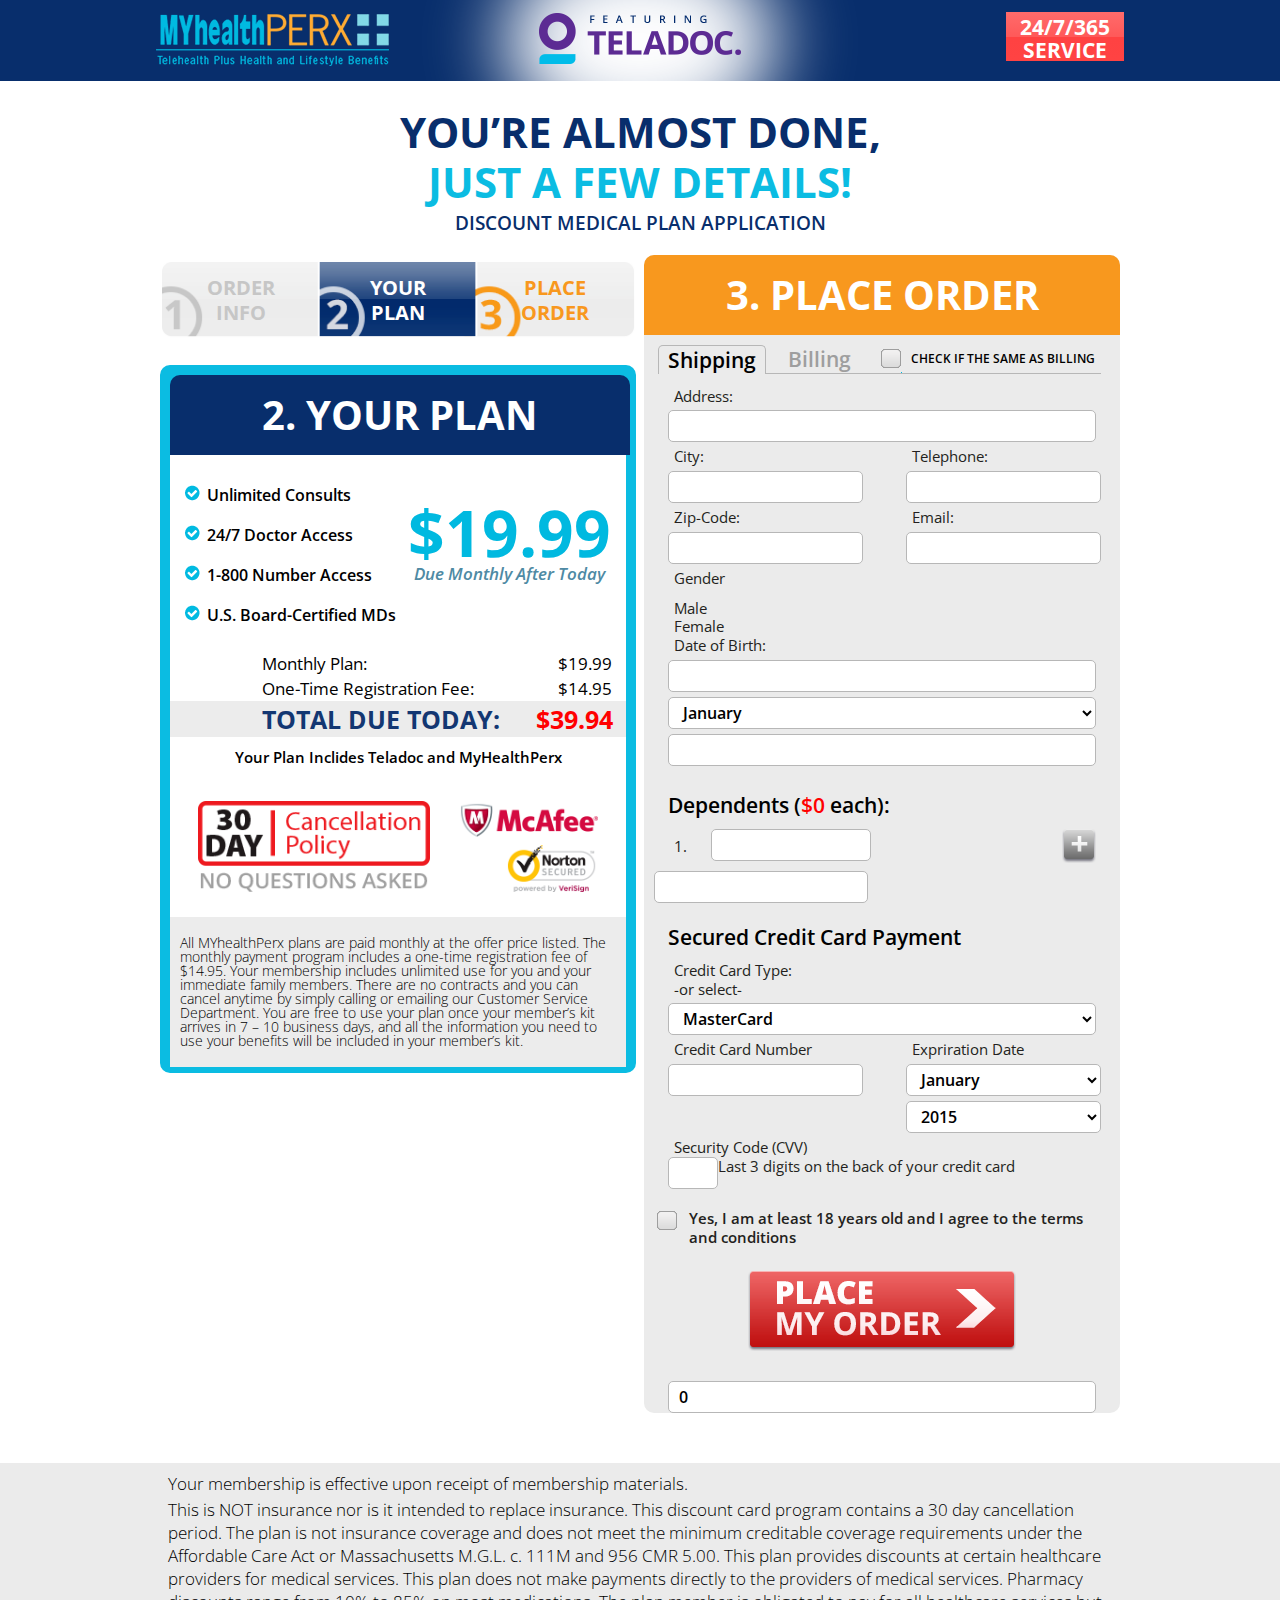
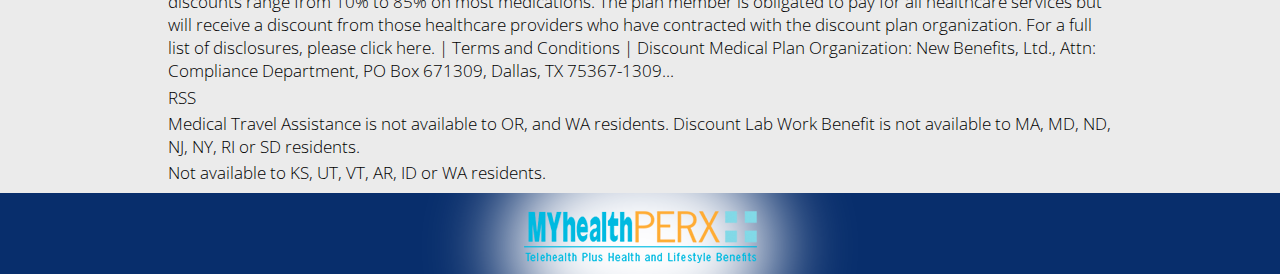
==== order.html @ 7a558e4f "current state" ====
<!DOCTYPE html>
<html lang="en-us">
<head>
	<meta charset="utf-8">

	<meta name="viewport" content="width=device-width, initial-scale=1, maximum-scale=1, user-scalable=no">
	<link rel="stylesheet" href="css/style.css">
	<link href='http://fonts.googleapis.com/css?family=Open+Sans:300italic,400italic,600italic,700italic,800italic,400,300,600,700,800' rel='stylesheet' type='text/css'>
	<link href='http://fonts.googleapis.com/css?family=Open+Sans+Condensed:300,300italic,700' rel='stylesheet' type='text/css'>
	<title>MYhealthPERX | Checkout page</title>
</head>
<body>
	<header>
		<div class="headerWrap">
			<div class="service">24/7/365 SERVICE</div>
			<div class="logoGroup">
				<div class="logoGroupIn">
					<div class="logoMyHealth"></div>

					<div class="logoTeladocWrap">
						<div class="logoTeladoc"></div>
					</div>

				</div>
			</div>
		</div>
		
	</header>

	<section class="proceed">
	
		<div class="titleWrap">
			<div class="title">
				<h1>You’re almost done,</h1>
				<h2>Just a few details!</h2>
				<h3>Discount Medical Plan Application</h3>
			</div>
		</div>
		
		<div class="contentWrap">
			<div class="group">
				<div class="yourplan">			

					<ul class="stages">
						<li class="stage1">order<br>info</li>
						<li class="stage2">your<br>plan</li>
						<li class="stage3"><a href="#order">place<br>order</a></li>
					</ul>

					<div class="details">
						<div class="head">2. your plan</div>
						<div class="body">
							<div class="groupPlan">

								<div class="price">
									<p>$19.99</p>
									<p>Due Monthly After Today</p>
								</div>								

								<div class="list">
									<ul>
										<li>Unlimited Consults</li>
										<li>24/7 Doctor Access</li>
										<li>1-800 Number Access</li>
										<li>U.S. Board-Certified MDs</li>
									</ul>									
								</div>
									


							</div>	

								<div class="cost">
									<table>
										<tr><td></td><td>Monthly Plan:</td><td>$19.99</td></tr>
										<tr><td></td><td>One-Time Registration Fee:</td><td>$14.95</td></tr>
										<tr><td></td><td>Total Due Today:</td><td><span>$39.94</span></td></tr>
									</table>
								</div>

								<div class="undertotal">
									<p>Your Plan Inclides Teladoc and MyHealthPerx</p>
								</div>

								<div class="icons">									
								</div>

								<div class="info">
									<p>All MYhealthPerx plans are paid monthly at the offer price listed. The monthly payment program includes a one-time registration fee of $14.95. Your membership includes unlimited use for you and your immediate family members. There are no contracts and you can cancel anytime by simply calling or emailing our Customer Service Department. You are free to use your plan once your member’s kit arrives in 7 – 10 business days, and all the information you need to use your benefits will be included in your member’s kit.</p>
								</div>

						</div>
					</div>				

				</div>

			</div>

			<div class="orderWrap" id="order">			
				<div class="order">
					<div class="head">3. Place Order</div>
					<div class="body">

					<form id="secondpage" action="form.php" method="post">

						<div class="tabs">
							<div class="shippingTab active">Shipping</div>
							<div class="billingTab">Billing</div>
							
							<div class="same">Check if the same as billing</div>
						</div>

						<div class="shipping visibletab">
							<fieldset>
								<label for="address">Address:</label>
								<span class="address">Please, fill in</span>
								<input type="text" name="address" id="adress">				
							</fieldset>


							<fieldset class="half">
								<label for="city">City:</label>
								<span class="city">Please, fill in</span>
								<input type="text" name="city" id="city">
							</fieldset>

							<fieldset class="half">
								<label for="telephone">Telephone:</label>
								<span class="telephone">Please, fill in</span>
								<input type="tel" name="telephone" id="telephone">
							</fieldset>


							<fieldset class="half">
								<label for="zip">Zip-Code:</label>
								<span class="zip">Please, fill in</span>
								<input type="number" name="zip" id="zip">
							</fieldset>


							<fieldset class="half">
								<label for="email">Email:</label>
								<span class="email">Please, fill in</span>
								<input type="email" name="email" id="email">
							</fieldset>

						</div>						
						
						<div class="billing">
						
							<fieldset>
								<label for="billingadress">Billing Adress:</label>
								<span class="billingadress">Please, fill in</span>
								<input type="text" name="billingadress" id="billingadress">				
							</fieldset>


							<fieldset class="half">
								<label for="billingcity">Billing City:</label>
								<span class="billingcity">Please, fill in</span>
								<input type="text" name="billingcity" id="billingcity">
							</fieldset>

							<fieldset class="half">
								<label for="billingzip">Billing Zip-Code:</label>
								<span class="billingzip">Please, fill in</span>
								<input type="number"  name="billingzip" id="billingzip">
							</fieldset>

						</div>

						<fieldset class="tons">
							<label for="male" title="genderGroup">Gender</label><br>

							<input type="radio" name="gender" id="male" value="male" checked="checked">
							<label class="picCtrl" for="male" title="Male">Male</label>
							
							<input type="radio" name="gender"  id="female" value="female">
							<label class="picCtrl" for="female" title="Female">Female</label>


							<label title="Dateofbirth">Date of Birth:</label>							
					
							<input type="number" name="day" list="daylist" autocomplete="on">
							<datalist id="daylist">
								<option value="1">1</option>
								<option value="2">2</option>
								<option value="3">3</option>
								<option value="4">4</option>
								<option value="5">5</option>
								<option value="6">6</option>
								<option value="7">7</option>
								<option value="8">8</option>
								<option value="9">9</option>
								<option value="10">10</option>
								<option value="11">11</option>
								<option value="12">12</option>
								<option value="13">13</option>
								<option value="14">14</option>
								<option value="15">15</option>
								<option value="16">16</option>
								<option value="17">17</option>
								<option value="18">18</option>
								<option value="19">19</option>
								<option value="20">20</option>
								<option value="21">21</option>
								<option value="22">22</option>
								<option value="23">23</option>
								<option value="24">24</option>
								<option value="25">25</option>
								<option value="26">26</option>
								<option value="27">27</option>
								<option value="28">28</option>
								<option value="29">29</option>
								<option value="30">30</option>
								<option value="31">31</option>
							</datalist>

							<select name="month" size="1">
								<option value="January">January</option>
								<option value="February">February</option>
								<option value="March">March</option>
								<option value="April">April</option>
								<option value="May">May</option>
								<option value="June">June</option>
								<option value="July">July</option>
								<option value="August">August</option>
								<option value="September">September</option>
								<option value="October">October</option>
								<option value="November">November</option>
								<option value="December">December</option>
							</select>

							<input type="number" name="year" list="yearlist" autocomplete="on">
							<datalist id="yearlist">
								<option value="2007">2007</option>
								<option value="2006">2006</option>
								<option value="2005">2005</option>
								<option value="2004">2004</option>
								<option value="2003">2003</option>
								<option value="2002">2002</option>
								<option value="2001">2001</option>
								<option value="2000">2000</option>
								<option value="1999">1999</option>
								<option value="1998">1998</option>
								<option value="1997">1997</option>
								<option value="1996">1996</option>
								<option value="1995">1995</option>
								<option value="1994">1994</option>
								<option value="1993">1993</option>
								<option value="1992">1992</option>
								<option value="1991">1991</option>
								<option value="1990">1990</option>
								<option value="1989">1989</option>
								<option value="1988">1988</option>
								<option value="1987">1987</option>
								<option value="1986">1986</option>
								<option value="1985">1985</option>
								<option value="1984">1984</option>
								<option value="1983">1983</option>
								<option value="1982">1982</option>
								<option value="1981">1981</option>
								<option value="1980">1980</option>
								<option value="1979">1979</option>
								<option value="1978">1978</option>
								<option value="1977">1977</option>
								<option value="1976">1976</option>
								<option value="1975">1975</option>
								<option value="1974">1974</option>
								<option value="1973">1973</option>
								<option value="1972">1972</option>
								<option value="1971">1971</option>
								<option value="1970">1970</option>
								<option value="1969">1969</option>
								<option value="1968">1968</option>
								<option value="1967">1967</option>
								<option value="1966">1966</option>
								<option value="1965">1965</option>
								<option value="1964">1964</option>
								<option value="1963">1963</option>
								<option value="1962">1962</option>
								<option value="1961">1961</option>
								<option value="1960">1960</option>
								<option value="1959">1959</option>
								<option value="1958">1958</option>
								<option value="1957">1957</option>
								<option value="1956">1956</option>
								<option value="1955">1955</option>
								<option value="1954">1954</option>
								<option value="1953">1953</option>
								<option value="1952">1952</option>
								<option value="1951">1951</option>
								<option value="1950">1950</option>
								<option value="1949">1949</option>
								<option value="1948">1948</option>
								<option value="1947">1947</option>
								<option value="1946">1946</option>
								<option value="1945">1945</option>
								<option value="1944">1944</option>
								<option value="1943">1943</option>
								<option value="1942">1942</option>
								<option value="1941">1941</option>
								<option value="1940">1940</option>
								<option value="1939">1939</option>
								<option value="1938">1938</option>
								<option value="1937">1937</option>
								<option value="1936">1936</option>
								<option value="1935">1935</option>
								<option value="1934">1934</option>
								<option value="1933">1933</option>
								<option value="1932">1932</option>
								<option value="1931">1931</option>
								<option value="1930">1930</option>
								<option value="1929">1929</option>
								<option value="1928">1928</option>
								<option value="1927">1927</option>
								<option value="1926">1926</option>
								<option value="1925">1925</option>
								<option value="1924">1924</option>
								<option value="1923">1923</option>
								<option value="1922">1922</option>
								<option value="1921">1921</option>
								<option value="1920">1920</option>
								<option value="1919">1919</option>
								<option value="1918">1918</option>
								<option value="1917">1917</option>
								<option value="1916">1916</option>
								<option value="1915">1915</option>
								<option value="1914">1914</option>
								<option value="1913">1913</option>
								<option value="1912">1912</option>
								<option value="1911">1911</option>
								<option value="1910">1910</option>
								<option value="1909">1909</option>
								<option value="1908">1908</option>
								<option value="1907">1907</option>
								<option value="1906">1906</option>
								<option value="1905">1905</option>
								<option value="1904">1904</option>
								<option value="1903">1903</option>
								<option value="1902">1902</option>
								<option value="1901">1901</option>
								<option value="1900">1900</option>
							</datalist>


						</fieldset>
					
						<div class="subtitle">Dependents (<strong>$0</strong> each):</div>

						<fieldset class="dependants">
						<!-- jquery add row	 -->
							<div class="depGroup">
								<div id="plus" class="plus">
								</div>	

								<div class="depnumber">
									<label for="">1. </label>
								</div>							

								<div class="depFnameDiv">
									<input type="text" name="depFname" class="depFname">
								</div>

								<div class="depLnameDiv">
									<input type="text" name="depLname" class="depLname">
								</div>	


							</div>
						<!-- /jquery add row	 -->

						</fieldset>
						
						<div class="subtitle">Secured Credit Card Payment</div>

						<fieldset class="cardtype">
							<label for="" title="type">Credit Card Type:</label>

							<input type="radio" name="cctype" id="master" value="master" checked="checked">
							<label for="master" title="Master"></label>
								
							<input type="radio" name="cctype"  id="visa" value="visa">
							<label for="visa" title="Visa"></label>

							<input type="radio" name="cctype"  id="amex" value="amex">
							<label for="amex" title="Amex"></label>

							<label for="" title="type">-or select-</label>

							<select name="cctypeD" size="1">
									<option value="MasterCard">MasterCard</option>
									<option value="Visa">Visa</option>
									<option value="Amex">American Express</option>
							</select>
						</fieldset>

						<fieldset  class="half ccnumber">
							<label for="telephone">Credit Card Number</label>
							<input type="number" name="ccnumber" id="ccnumber">							
						</fieldset>

						<fieldset class="half expiration">
							<label for="ccexpiremonth">Expriration Date</label>
							<select name="ccexpiremonth" size="1">
									<option value="1">January</option>
									<option value="2">February</option>
									<option value="3">March</option>
									<option value="4">April</option>
									<option value="5">May</option>
									<option value="6">June</option>
									<option value="7">July</option>
									<option value="8">August</option>
									<option value="9">September</option>
									<option value="10">October</option>
									<option value="11">November</option>
									<option value="12">December</option>
							</select>

							<select name="ccexpireyear" size="1">
									<option value="2015">2015</option>
									<option value="2016">2016</option>
									<option value="2017">2017</option>
									<option value="2018">2018</option>
									<option value="2019">2019</option>
									<option value="2020">2020</option>
									<option value="2021">2021</option>
									<option value="2022">2022</option>
									<option value="2023">2023</option>
									<option value="2024">2024</option>
									<option value="2025">2025</option>
									<option value="2026">2026</option>
									<option value="2027">2027</option>
									<option value="2028">2028</option>
									<option value="2029">2029</option>
									<option value="2030">2030</option>
							</select>

						</fieldset>

						<fieldset class="cvv">
							<label for="cvv">Security Code (CVV)</label>
							<input type="number" name="cvv" id="cvv">
							<label for="cvv" class="under">Last 3 digits on the back of your credit card</label>
						</fieldset>

						<fieldset class="ok">
							<div class="checkbox">								
							</div>
							<div class="text">
								Yes, I am at least 18 years old and I agree to the terms and conditions 
							</div>	
					
						</fieldset>

						<div id="validate2" class="validate2">								
						</div>

						<input type="number" hidden="hidden" id="agree" name="agree" value="0">			
						<input type="number" hidden="hidden" id="billingsame" name="billingsame" value="0">


					</form>


					</div>
		
				</div>
			</div>

			
		</div>
			
		


	</section>
	

	<footer>
		<div class="footerIn">
			<div class="legal">
				<p>Your membership is effective upon receipt of membership materials.</p>
				<p>This is NOT insurance nor is it intended to replace insurance. This discount card program contains a 30 day cancellation period. The plan is not insurance coverage and does not meet the minimum creditable coverage requirements under the Affordable Care Act or Massachusetts M.G.L. c. 111M and 956 CMR 5.00. This plan provides discounts at certain healthcare providers for medical services. This plan does not make payments directly to the providers of medical services. Pharmacy discounts range from 10% to 85% on most medications. The plan member is obligated to pay for all healthcare services but will receive a discount from those healthcare providers who have contracted with the discount plan organization. For a full list of disclosures, please click here. | Terms and Conditions | Discount Medical Plan Organization: New Benefits, Ltd., Attn: Compliance Department, PO Box 671309, Dallas, TX 75367-1309...</p>
				<p>RSS</p>
				<p>Medical Travel Assistance is not available to OR, and WA residents. Discount Lab Work Benefit is not available to MA, MD, ND, NJ, NY, RI or SD residents. </p>			
				<p>Not available to KS, UT, VT, AR, ID or WA residents.</p>
			</div>
		</div>
		<div class="logo"></div>
	</footer>


<script src="https://ajax.googleapis.com/ajax/libs/jquery/1.11.2/jquery.min.js"></script>
<script src="js/script.js"></script>

</body>
</html>
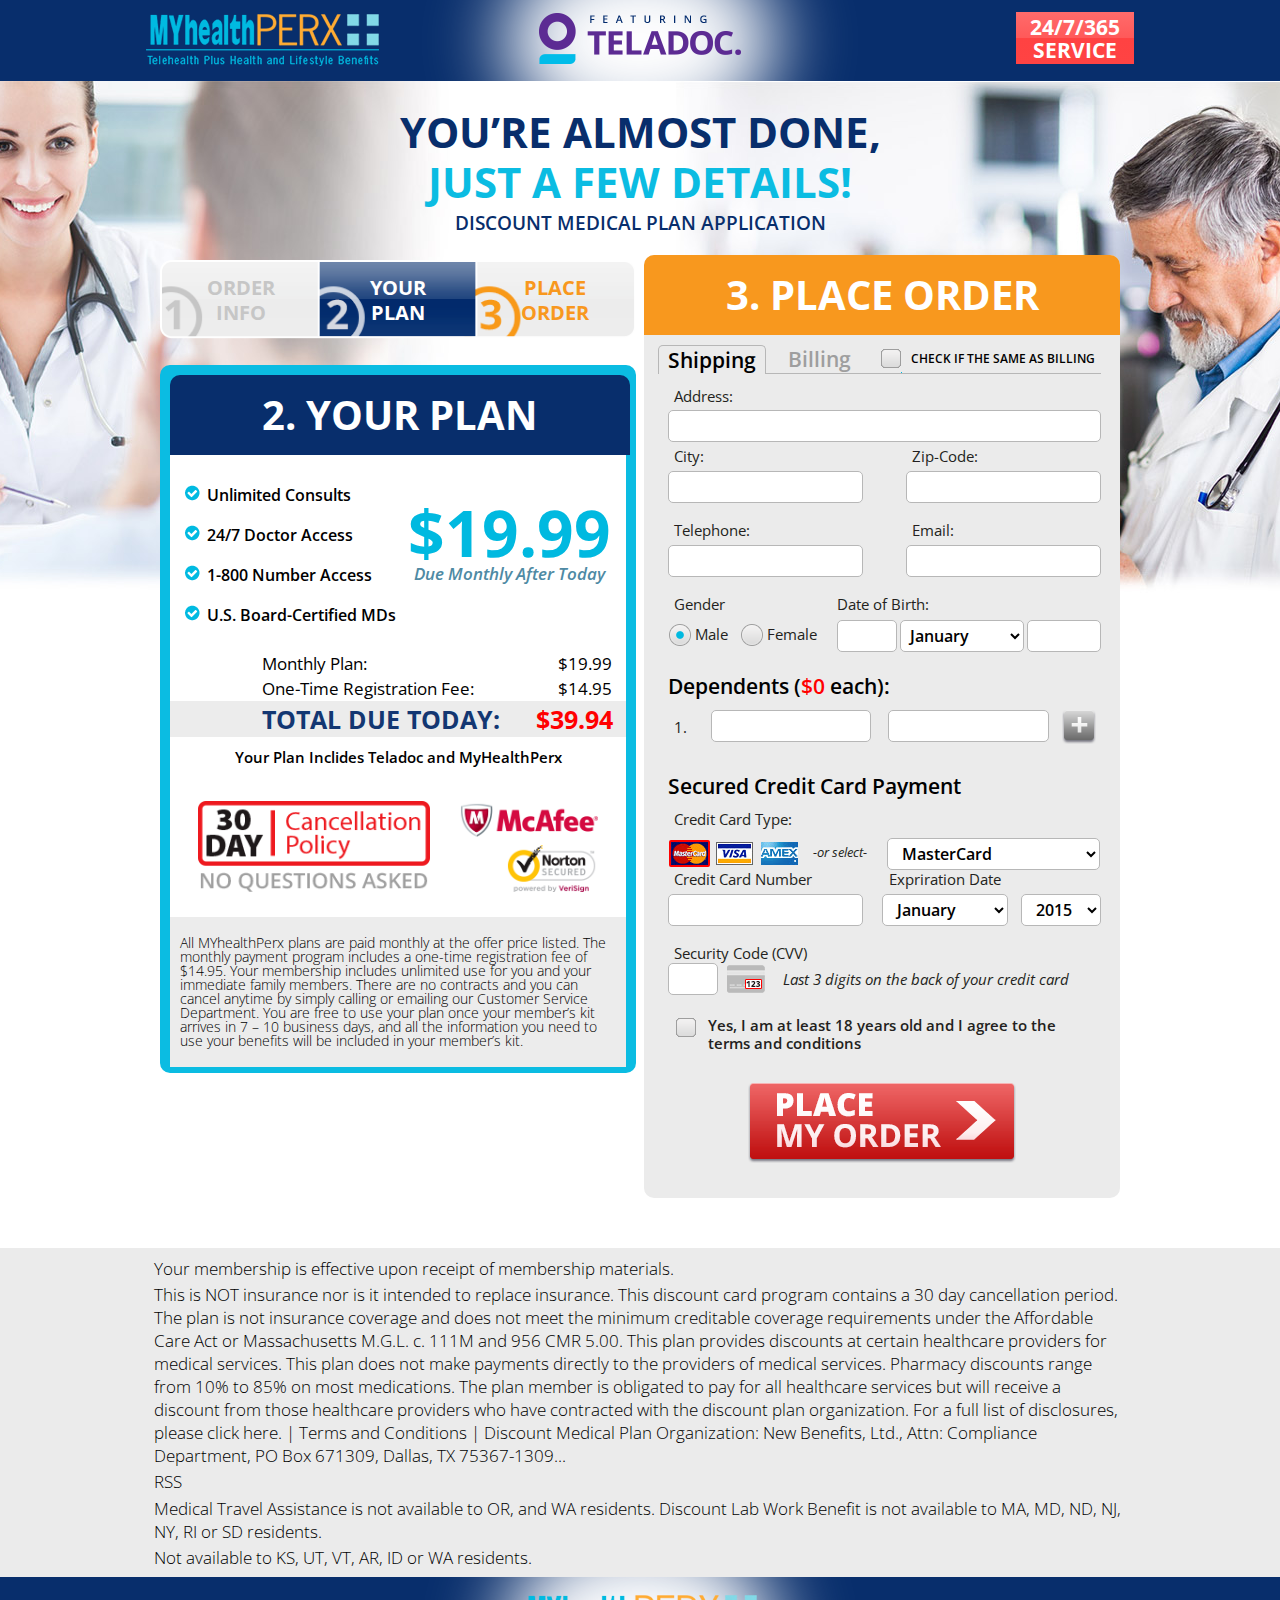
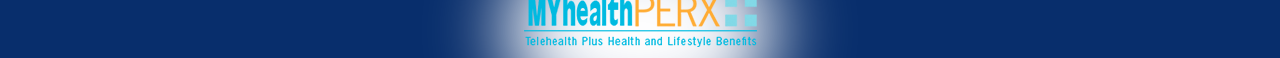
==== commit 0a239432: "current state" ====
--- a/order.html
+++ b/order.html
@@ -33,19 +33,25 @@
 			<div class="title">
 				<h1>You’re almost done,</h1>
 				<h2>Just a few details!</h2>
-				<h3>Discount Medical Plan Application</h3>
+				<h3>Discount
+					Medical Plan Application</h3>
 			</div>
 		</div>
 		
 		<div class="contentWrap">
 			<div class="group">
-				<div class="yourplan">			
-
-					<ul class="stages">
-						<li class="stage1">order<br>info</li>
-						<li class="stage2">your<br>plan</li>
-						<li class="stage3"><a href="#order">place<br>order</a></li>
-					</ul>
+				<div class="yourplan">
+
+					<div class="menu">
+						<ul class="stages">
+							<li class="stage1">order<br>info</li>
+							<li class="stage2">your<br>plan</li>
+							<li class="stage3"><a href="#order">place<br>order</a></li>
+						</ul>
+
+					</div>			
+
+	
 
 					<div class="details">
 						<div class="head">2. your plan</div>
@@ -114,34 +120,29 @@
 							<fieldset>
 								<label for="address">Address:</label>
 								<span class="address">Please, fill in</span>
-								<input type="text" name="address" id="adress">				
+								<input name="address" type="text"  id="adress">				
 							</fieldset>
 
 
 							<fieldset class="half">
 								<label for="city">City:</label>
 								<span class="city">Please, fill in</span>
-								<input type="text" name="city" id="city">
-							</fieldset>
-
-							<fieldset class="half">
+								<input name="city" type="text" id="city">
+
 								<label for="telephone">Telephone:</label>
 								<span class="telephone">Please, fill in</span>
-								<input type="tel" name="telephone" id="telephone">
+								<input name="telephone" type="tel" id="telephone">
 							</fieldset>
 
 
 							<fieldset class="half">
 								<label for="zip">Zip-Code:</label>
 								<span class="zip">Please, fill in</span>
-								<input type="number" name="zip" id="zip">
-							</fieldset>
-
-
-							<fieldset class="half">
+								<input name="zip" type="number"  id="zip">
+
 								<label for="email">Email:</label>
 								<span class="email">Please, fill in</span>
-								<input type="email" name="email" id="email">
+								<input name="email" type="email"  id="email">
 							</fieldset>
 
 						</div>						
@@ -149,199 +150,204 @@
 						<div class="billing">
 						
 							<fieldset>
-								<label for="billingadress">Billing Adress:</label>
+								<label for="billingadress">Billing Address:</label>
 								<span class="billingadress">Please, fill in</span>
-								<input type="text" name="billingadress" id="billingadress">				
+								<input name="billingadress" type="text"  id="billingadress">				
 							</fieldset>
 
 
 							<fieldset class="half">
 								<label for="billingcity">Billing City:</label>
 								<span class="billingcity">Please, fill in</span>
-								<input type="text" name="billingcity" id="billingcity">
+								<input name="billingcity" type="text"  id="billingcity">
 							</fieldset>
 
 							<fieldset class="half">
 								<label for="billingzip">Billing Zip-Code:</label>
 								<span class="billingzip">Please, fill in</span>
-								<input type="number"  name="billingzip" id="billingzip">
+								<input name="billingzip" type="number"   id="billingzip">
 							</fieldset>
 
 						</div>
 
-						<fieldset class="tons">
+						<fieldset class="onethird gender">
 							<label for="male" title="genderGroup">Gender</label><br>
 
-							<input type="radio" name="gender" id="male" value="male" checked="checked">
-							<label class="picCtrl" for="male" title="Male">Male</label>
-							
-							<input type="radio" name="gender"  id="female" value="female">
-							<label class="picCtrl" for="female" title="Female">Female</label>
-
-
-							<label title="Dateofbirth">Date of Birth:</label>							
-					
-							<input type="number" name="day" list="daylist" autocomplete="on">
-							<datalist id="daylist">
-								<option value="1">1</option>
-								<option value="2">2</option>
-								<option value="3">3</option>
-								<option value="4">4</option>
-								<option value="5">5</option>
-								<option value="6">6</option>
-								<option value="7">7</option>
-								<option value="8">8</option>
-								<option value="9">9</option>
-								<option value="10">10</option>
-								<option value="11">11</option>
-								<option value="12">12</option>
-								<option value="13">13</option>
-								<option value="14">14</option>
-								<option value="15">15</option>
-								<option value="16">16</option>
-								<option value="17">17</option>
-								<option value="18">18</option>
-								<option value="19">19</option>
-								<option value="20">20</option>
-								<option value="21">21</option>
-								<option value="22">22</option>
-								<option value="23">23</option>
-								<option value="24">24</option>
-								<option value="25">25</option>
-								<option value="26">26</option>
-								<option value="27">27</option>
-								<option value="28">28</option>
-								<option value="29">29</option>
-								<option value="30">30</option>
-								<option value="31">31</option>
-							</datalist>
-
-							<select name="month" size="1">
-								<option value="January">January</option>
-								<option value="February">February</option>
-								<option value="March">March</option>
-								<option value="April">April</option>
-								<option value="May">May</option>
-								<option value="June">June</option>
-								<option value="July">July</option>
-								<option value="August">August</option>
-								<option value="September">September</option>
-								<option value="October">October</option>
-								<option value="November">November</option>
-								<option value="December">December</option>
-							</select>
-
-							<input type="number" name="year" list="yearlist" autocomplete="on">
-							<datalist id="yearlist">
-								<option value="2007">2007</option>
-								<option value="2006">2006</option>
-								<option value="2005">2005</option>
-								<option value="2004">2004</option>
-								<option value="2003">2003</option>
-								<option value="2002">2002</option>
-								<option value="2001">2001</option>
-								<option value="2000">2000</option>
-								<option value="1999">1999</option>
-								<option value="1998">1998</option>
-								<option value="1997">1997</option>
-								<option value="1996">1996</option>
-								<option value="1995">1995</option>
-								<option value="1994">1994</option>
-								<option value="1993">1993</option>
-								<option value="1992">1992</option>
-								<option value="1991">1991</option>
-								<option value="1990">1990</option>
-								<option value="1989">1989</option>
-								<option value="1988">1988</option>
-								<option value="1987">1987</option>
-								<option value="1986">1986</option>
-								<option value="1985">1985</option>
-								<option value="1984">1984</option>
-								<option value="1983">1983</option>
-								<option value="1982">1982</option>
-								<option value="1981">1981</option>
-								<option value="1980">1980</option>
-								<option value="1979">1979</option>
-								<option value="1978">1978</option>
-								<option value="1977">1977</option>
-								<option value="1976">1976</option>
-								<option value="1975">1975</option>
-								<option value="1974">1974</option>
-								<option value="1973">1973</option>
-								<option value="1972">1972</option>
-								<option value="1971">1971</option>
-								<option value="1970">1970</option>
-								<option value="1969">1969</option>
-								<option value="1968">1968</option>
-								<option value="1967">1967</option>
-								<option value="1966">1966</option>
-								<option value="1965">1965</option>
-								<option value="1964">1964</option>
-								<option value="1963">1963</option>
-								<option value="1962">1962</option>
-								<option value="1961">1961</option>
-								<option value="1960">1960</option>
-								<option value="1959">1959</option>
-								<option value="1958">1958</option>
-								<option value="1957">1957</option>
-								<option value="1956">1956</option>
-								<option value="1955">1955</option>
-								<option value="1954">1954</option>
-								<option value="1953">1953</option>
-								<option value="1952">1952</option>
-								<option value="1951">1951</option>
-								<option value="1950">1950</option>
-								<option value="1949">1949</option>
-								<option value="1948">1948</option>
-								<option value="1947">1947</option>
-								<option value="1946">1946</option>
-								<option value="1945">1945</option>
-								<option value="1944">1944</option>
-								<option value="1943">1943</option>
-								<option value="1942">1942</option>
-								<option value="1941">1941</option>
-								<option value="1940">1940</option>
-								<option value="1939">1939</option>
-								<option value="1938">1938</option>
-								<option value="1937">1937</option>
-								<option value="1936">1936</option>
-								<option value="1935">1935</option>
-								<option value="1934">1934</option>
-								<option value="1933">1933</option>
-								<option value="1932">1932</option>
-								<option value="1931">1931</option>
-								<option value="1930">1930</option>
-								<option value="1929">1929</option>
-								<option value="1928">1928</option>
-								<option value="1927">1927</option>
-								<option value="1926">1926</option>
-								<option value="1925">1925</option>
-								<option value="1924">1924</option>
-								<option value="1923">1923</option>
-								<option value="1922">1922</option>
-								<option value="1921">1921</option>
-								<option value="1920">1920</option>
-								<option value="1919">1919</option>
-								<option value="1918">1918</option>
-								<option value="1917">1917</option>
-								<option value="1916">1916</option>
-								<option value="1915">1915</option>
-								<option value="1914">1914</option>
-								<option value="1913">1913</option>
-								<option value="1912">1912</option>
-								<option value="1911">1911</option>
-								<option value="1910">1910</option>
-								<option value="1909">1909</option>
-								<option value="1908">1908</option>
-								<option value="1907">1907</option>
-								<option value="1906">1906</option>
-								<option value="1905">1905</option>
-								<option value="1904">1904</option>
-								<option value="1903">1903</option>
-								<option value="1902">1902</option>
-								<option value="1901">1901</option>
-								<option value="1900">1900</option>
-							</datalist>
+							<div class="row">
+								<input name="gender" type="radio" id="male" value="male" checked="checked">
+								<label id="maleradio" class="picCtrl selected" for="male" title="Male"><span></span>Male</label>
+								
+								<input name="gender" type="radio" id="female" value="female">
+								<label id="femaleradio" class="picCtrl" for="female" title="Female"><span></span>Female</label>
+							</div>
+						</fieldset>
+
+						<fieldset class="twothirds dob">
+							<label title="Dateofbirth">Date of Birth:</label>	
+
+							<div class="row">					
+								<input name="day" type="number"  list="daylist" autocomplete="on">
+								<datalist id="daylist">
+									<option value="1">1</option>
+									<option value="2">2</option>
+									<option value="3">3</option>
+									<option value="4">4</option>
+									<option value="5">5</option>
+									<option value="6">6</option>
+									<option value="7">7</option>
+									<option value="8">8</option>
+									<option value="9">9</option>
+									<option value="10">10</option>
+									<option value="11">11</option>
+									<option value="12">12</option>
+									<option value="13">13</option>
+									<option value="14">14</option>
+									<option value="15">15</option>
+									<option value="16">16</option>
+									<option value="17">17</option>
+									<option value="18">18</option>
+									<option value="19">19</option>
+									<option value="20">20</option>
+									<option value="21">21</option>
+									<option value="22">22</option>
+									<option value="23">23</option>
+									<option value="24">24</option>
+									<option value="25">25</option>
+									<option value="26">26</option>
+									<option value="27">27</option>
+									<option value="28">28</option>
+									<option value="29">29</option>
+									<option value="30">30</option>
+									<option value="31">31</option>
+								</datalist>
+
+								<select name="month" size="1">
+									<option value="January">January</option>
+									<option value="February">February</option>
+									<option value="March">March</option>
+									<option value="April">April</option>
+									<option value="May">May</option>
+									<option value="June">June</option>
+									<option value="July">July</option>
+									<option value="August">August</option>
+									<option value="September">September</option>
+									<option value="October">October</option>
+									<option value="November">November</option>
+									<option value="December">December</option>
+								</select>
+
+								<input name="year" type="number" list="yearlist" autocomplete="on">
+								<datalist id="yearlist">
+									<option value="2007">2007</option>
+									<option value="2006">2006</option>
+									<option value="2005">2005</option>
+									<option value="2004">2004</option>
+									<option value="2003">2003</option>
+									<option value="2002">2002</option>
+									<option value="2001">2001</option>
+									<option value="2000">2000</option>
+									<option value="1999">1999</option>
+									<option value="1998">1998</option>
+									<option value="1997">1997</option>
+									<option value="1996">1996</option>
+									<option value="1995">1995</option>
+									<option value="1994">1994</option>
+									<option value="1993">1993</option>
+									<option value="1992">1992</option>
+									<option value="1991">1991</option>
+									<option value="1990">1990</option>
+									<option value="1989">1989</option>
+									<option value="1988">1988</option>
+									<option value="1987">1987</option>
+									<option value="1986">1986</option>
+									<option value="1985">1985</option>
+									<option value="1984">1984</option>
+									<option value="1983">1983</option>
+									<option value="1982">1982</option>
+									<option value="1981">1981</option>
+									<option value="1980">1980</option>
+									<option value="1979">1979</option>
+									<option value="1978">1978</option>
+									<option value="1977">1977</option>
+									<option value="1976">1976</option>
+									<option value="1975">1975</option>
+									<option value="1974">1974</option>
+									<option value="1973">1973</option>
+									<option value="1972">1972</option>
+									<option value="1971">1971</option>
+									<option value="1970">1970</option>
+									<option value="1969">1969</option>
+									<option value="1968">1968</option>
+									<option value="1967">1967</option>
+									<option value="1966">1966</option>
+									<option value="1965">1965</option>
+									<option value="1964">1964</option>
+									<option value="1963">1963</option>
+									<option value="1962">1962</option>
+									<option value="1961">1961</option>
+									<option value="1960">1960</option>
+									<option value="1959">1959</option>
+									<option value="1958">1958</option>
+									<option value="1957">1957</option>
+									<option value="1956">1956</option>
+									<option value="1955">1955</option>
+									<option value="1954">1954</option>
+									<option value="1953">1953</option>
+									<option value="1952">1952</option>
+									<option value="1951">1951</option>
+									<option value="1950">1950</option>
+									<option value="1949">1949</option>
+									<option value="1948">1948</option>
+									<option value="1947">1947</option>
+									<option value="1946">1946</option>
+									<option value="1945">1945</option>
+									<option value="1944">1944</option>
+									<option value="1943">1943</option>
+									<option value="1942">1942</option>
+									<option value="1941">1941</option>
+									<option value="1940">1940</option>
+									<option value="1939">1939</option>
+									<option value="1938">1938</option>
+									<option value="1937">1937</option>
+									<option value="1936">1936</option>
+									<option value="1935">1935</option>
+									<option value="1934">1934</option>
+									<option value="1933">1933</option>
+									<option value="1932">1932</option>
+									<option value="1931">1931</option>
+									<option value="1930">1930</option>
+									<option value="1929">1929</option>
+									<option value="1928">1928</option>
+									<option value="1927">1927</option>
+									<option value="1926">1926</option>
+									<option value="1925">1925</option>
+									<option value="1924">1924</option>
+									<option value="1923">1923</option>
+									<option value="1922">1922</option>
+									<option value="1921">1921</option>
+									<option value="1920">1920</option>
+									<option value="1919">1919</option>
+									<option value="1918">1918</option>
+									<option value="1917">1917</option>
+									<option value="1916">1916</option>
+									<option value="1915">1915</option>
+									<option value="1914">1914</option>
+									<option value="1913">1913</option>
+									<option value="1912">1912</option>
+									<option value="1911">1911</option>
+									<option value="1910">1910</option>
+									<option value="1909">1909</option>
+									<option value="1908">1908</option>
+									<option value="1907">1907</option>
+									<option value="1906">1906</option>
+									<option value="1905">1905</option>
+									<option value="1904">1904</option>
+									<option value="1903">1903</option>
+									<option value="1902">1902</option>
+									<option value="1901">1901</option>
+									<option value="1900">1900</option>
+								</datalist>
+							</div>
 
 
 						</fieldset>
@@ -359,12 +365,9 @@
 								</div>							
 
 								<div class="depFnameDiv">
-									<input type="text" name="depFname" class="depFname">
+									<input name="depFname1" type="text">
+									<input name="depLname1" type="text">
 								</div>
-
-								<div class="depLnameDiv">
-									<input type="text" name="depLname" class="depLname">
-								</div>	
 
 
 							</div>
@@ -375,72 +378,85 @@
 						<div class="subtitle">Secured Credit Card Payment</div>
 
 						<fieldset class="cardtype">
-							<label for="" title="type">Credit Card Type:</label>
-
-							<input type="radio" name="cctype" id="master" value="master" checked="checked">
-							<label for="master" title="Master"></label>
-								
-							<input type="radio" name="cctype"  id="visa" value="visa">
-							<label for="visa" title="Visa"></label>
-
-							<input type="radio" name="cctype"  id="amex" value="amex">
-							<label for="amex" title="Amex"></label>
-
-							<label for="" title="type">-or select-</label>
-
-							<select name="cctypeD" size="1">
+							<label for="" title="type" class="notinline">Credit Card Type:</label>
+
+							<div class="group shift">
+								<input name="cctype" type="radio"  id="master" value="master" checked="checked">
+								<label for="master" class="master"><span></span></label>
+									
+								<input name="cctype" type="radio" id="visa" value="visa">
+								<label for="visa" class="visa"><span></span></label>
+
+								<input name="cctype" type="radio"  id="amex" value="amex">
+								<label for="amex" class="amex"><span></span></label>
+
+								<label title="type" class="narrow">-or select-</label>
+							</div>
+
+							<div class="group">
+								<select name="cctypeD" id="cctypeD" size="1">
 									<option value="MasterCard">MasterCard</option>
 									<option value="Visa">Visa</option>
 									<option value="Amex">American Express</option>
-							</select>
+								</select>
+							</div>
+
+							
+
+							
 						</fieldset>
 
 						<fieldset  class="half ccnumber">
 							<label for="telephone">Credit Card Number</label>
-							<input type="number" name="ccnumber" id="ccnumber">							
+							<input name="ccnumber" type="number"  id="ccnumber">							
 						</fieldset>
 
 						<fieldset class="half expiration">
 							<label for="ccexpiremonth">Expriration Date</label>
-							<select name="ccexpiremonth" size="1">
-									<option value="1">January</option>
-									<option value="2">February</option>
-									<option value="3">March</option>
-									<option value="4">April</option>
-									<option value="5">May</option>
-									<option value="6">June</option>
-									<option value="7">July</option>
-									<option value="8">August</option>
-									<option value="9">September</option>
-									<option value="10">October</option>
-									<option value="11">November</option>
-									<option value="12">December</option>
-							</select>
-
-							<select name="ccexpireyear" size="1">
-									<option value="2015">2015</option>
-									<option value="2016">2016</option>
-									<option value="2017">2017</option>
-									<option value="2018">2018</option>
-									<option value="2019">2019</option>
-									<option value="2020">2020</option>
-									<option value="2021">2021</option>
-									<option value="2022">2022</option>
-									<option value="2023">2023</option>
-									<option value="2024">2024</option>
-									<option value="2025">2025</option>
-									<option value="2026">2026</option>
-									<option value="2027">2027</option>
-									<option value="2028">2028</option>
-									<option value="2029">2029</option>
-									<option value="2030">2030</option>
-							</select>
-
+
+							<div class="row">
+								<select name="ccexpiremonth" size="1">
+										<option value="1">January</option>
+										<option value="2">February</option>
+										<option value="3">March</option>
+										<option value="4">April</option>
+										<option value="5">May</option>
+										<option value="6">June</option>
+										<option value="7">July</option>
+										<option value="8">August</option>
+										<option value="9">September</option>
+										<option value="10">October</option>
+										<option value="11">November</option>
+										<option value="12">December</option>
+								</select>
+
+								<select name="ccexpireyear" size="1">
+										<option value="2015">2015</option>
+										<option value="2016">2016</option>
+										<option value="2017">2017</option>
+										<option value="2018">2018</option>
+										<option value="2019">2019</option>
+										<option value="2020">2020</option>
+										<option value="2021">2021</option>
+										<option value="2022">2022</option>
+										<option value="2023">2023</option>
+										<option value="2024">2024</option>
+										<option value="2025">2025</option>
+										<option value="2026">2026</option>
+										<option value="2027">2027</option>
+										<option value="2028">2028</option>
+										<option value="2029">2029</option>
+										<option value="2030">2030</option>
+								</select>
+							</div>
 						</fieldset>
 
 						<fieldset class="cvv">
 							<label for="cvv">Security Code (CVV)</label>
-							<input type="number" name="cvv" id="cvv">
+							<div class="cvvgroup">
+								<input name="cvv" type="number"  id="cvv">
+								<div class="cvvpic"></div>
+							</div>
 							<label for="cvv" class="under">Last 3 digits on the back of your credit card</label>
 						</fieldset>
 
@@ -449,17 +465,16 @@
 							</div>
 							<div class="text">
 								Yes, I am at least 18 years old and I agree to the terms and conditions 
-							</div>	
-					
+							</div>
+							<!-- don't move it -->
+							<input name="agree" type="checkbox" id="agree">		
+							<!-- don't move it -->
 						</fieldset>
 
 						<div id="validate2" class="validate2">								
 						</div>
-
-						<input type="number" hidden="hidden" id="agree" name="agree" value="0">			
-						<input type="number" hidden="hidden" id="billingsame" name="billingsame" value="0">
-
-
+								
+						<input name="billingsame" type="number" id="billingsame" value="0">
 					</form>
 
 
@@ -471,10 +486,9 @@
 			
 		</div>
 			
-		
-
 
 	</section>
+	
 	
 
 	<footer>
@@ -492,7 +506,9 @@
 
 
 <script src="https://ajax.googleapis.com/ajax/libs/jquery/1.11.2/jquery.min.js"></script>
-<script src="js/script.js"></script>
+<script src="js/jquery.validate.min.js"></script>
+<script src="js/additional-methods.min.js"></script>
+<script src="js/script2.js"></script>
 
 </body>
 </html>